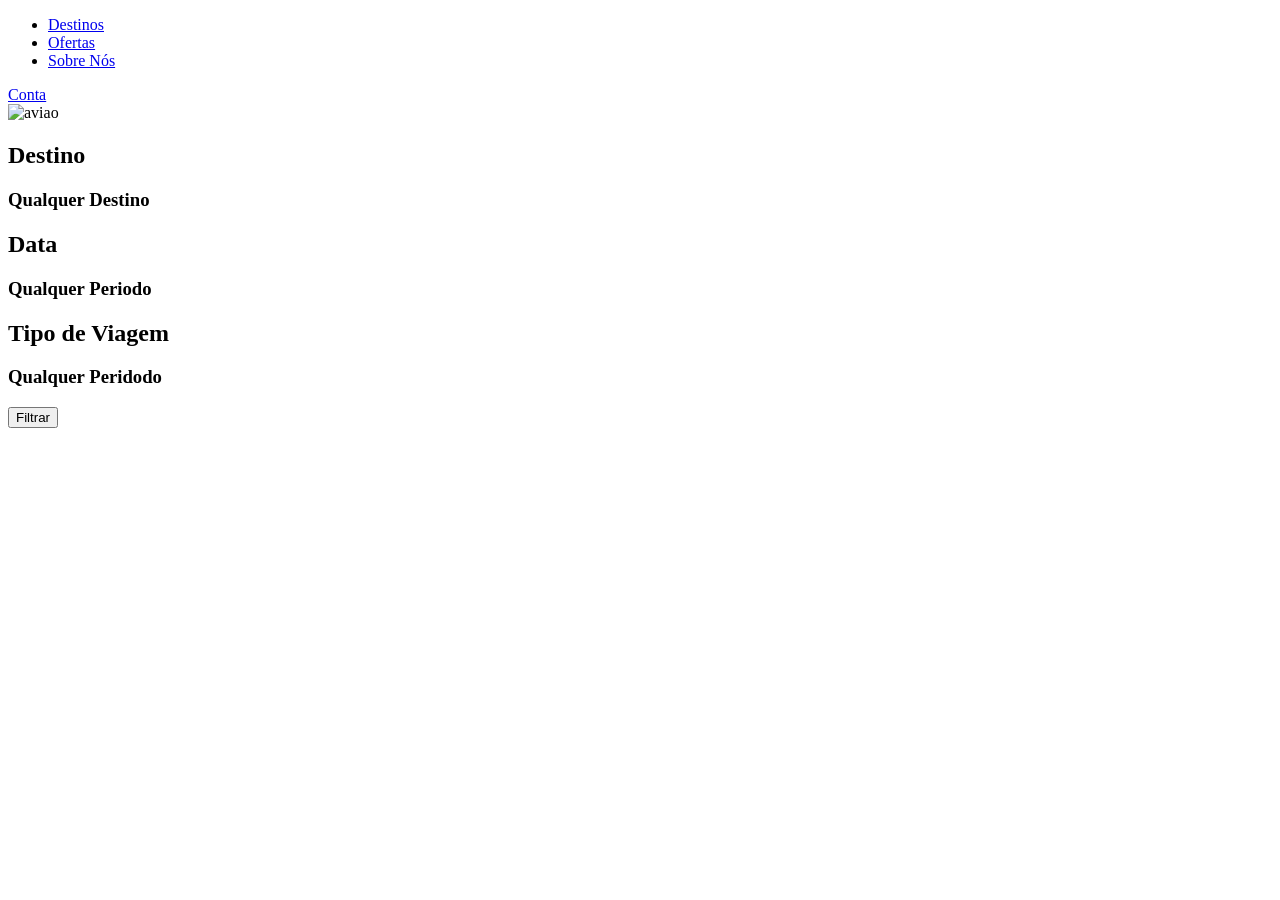
==== HTML/index.html @ 7143b371 "login e cadastro" ====
<!DOCTYPE html>
<html lang="en">
<head>
    <meta charset="UTF-8">
    <meta name="viewport" content="width=device-width, initial-scale=1.0">
    <title>Document</title>
</head>
<header class="navbar">

        
    <nav>
        <ul class="navlinks">
            <li><a href="Destinos">Destinos</a></li>
            <li><a href="Ofertas">Ofertas</a></li>
            <li><a href="Sobre nós">Sobre Nós</a></li>
        </ul>
    </nav>

    <div class="conta">
        <a href="Conta" class="conta-button">Conta</a>
    </div>
</header>
<body>

    <main class="container">
    <section class="content">
        <div class="banner">
            <img src="banner1" alt="aviao">
        </div>
    </section>

    <section class="card1">
        <div class="midcard">
            <div class="Destino">
            <h2>Destino</h2>
            <h3>Qualquer Destino</h3>
        </div>

        <div class="Data">
            <h2>Data</h2>
            <h3>Qualquer Periodo</h3>
        </div>

        <div class="tipodeviagem">
            <h2>Tipo de Viagem</h2>
            <h3>Qualquer Peridodo</h3>
        </div>

        <button class="filtrar">Filtrar</button>
        </div>

        <di
    </section>
    </main>

</body>
</html>
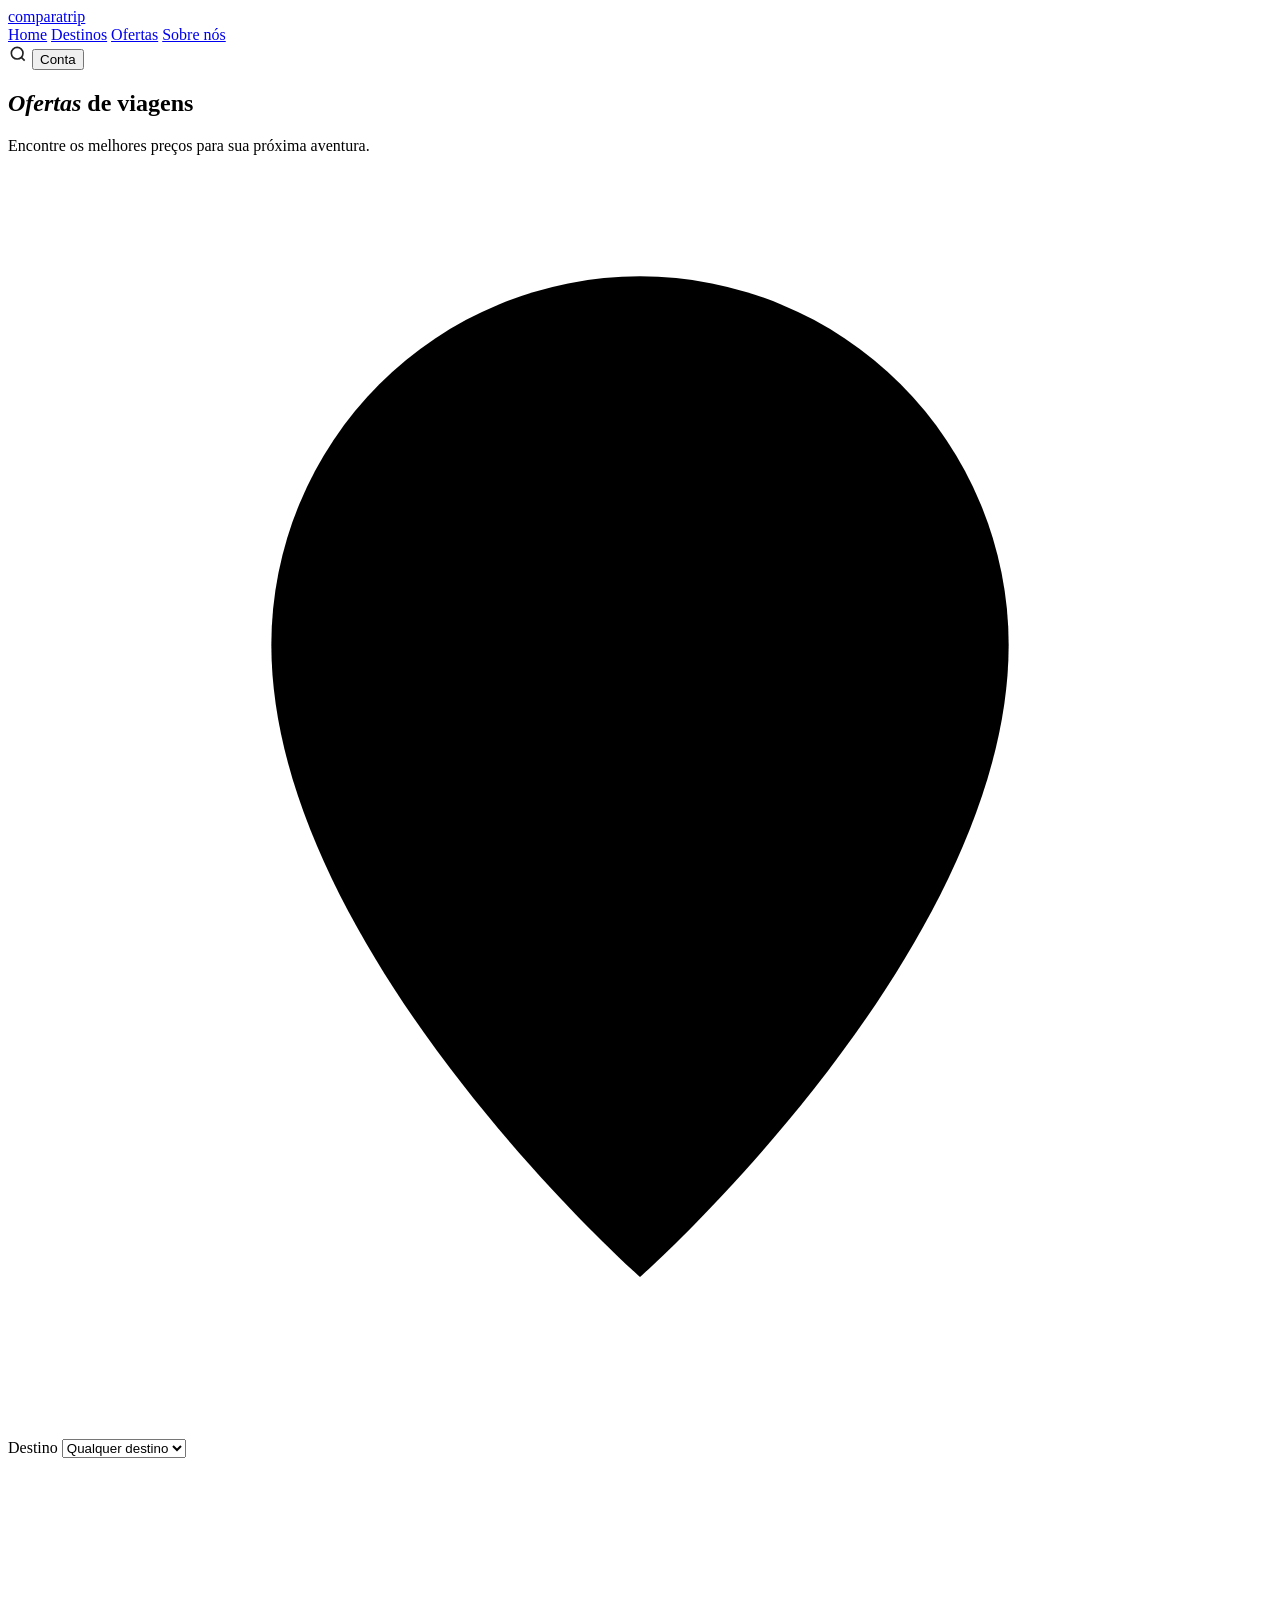
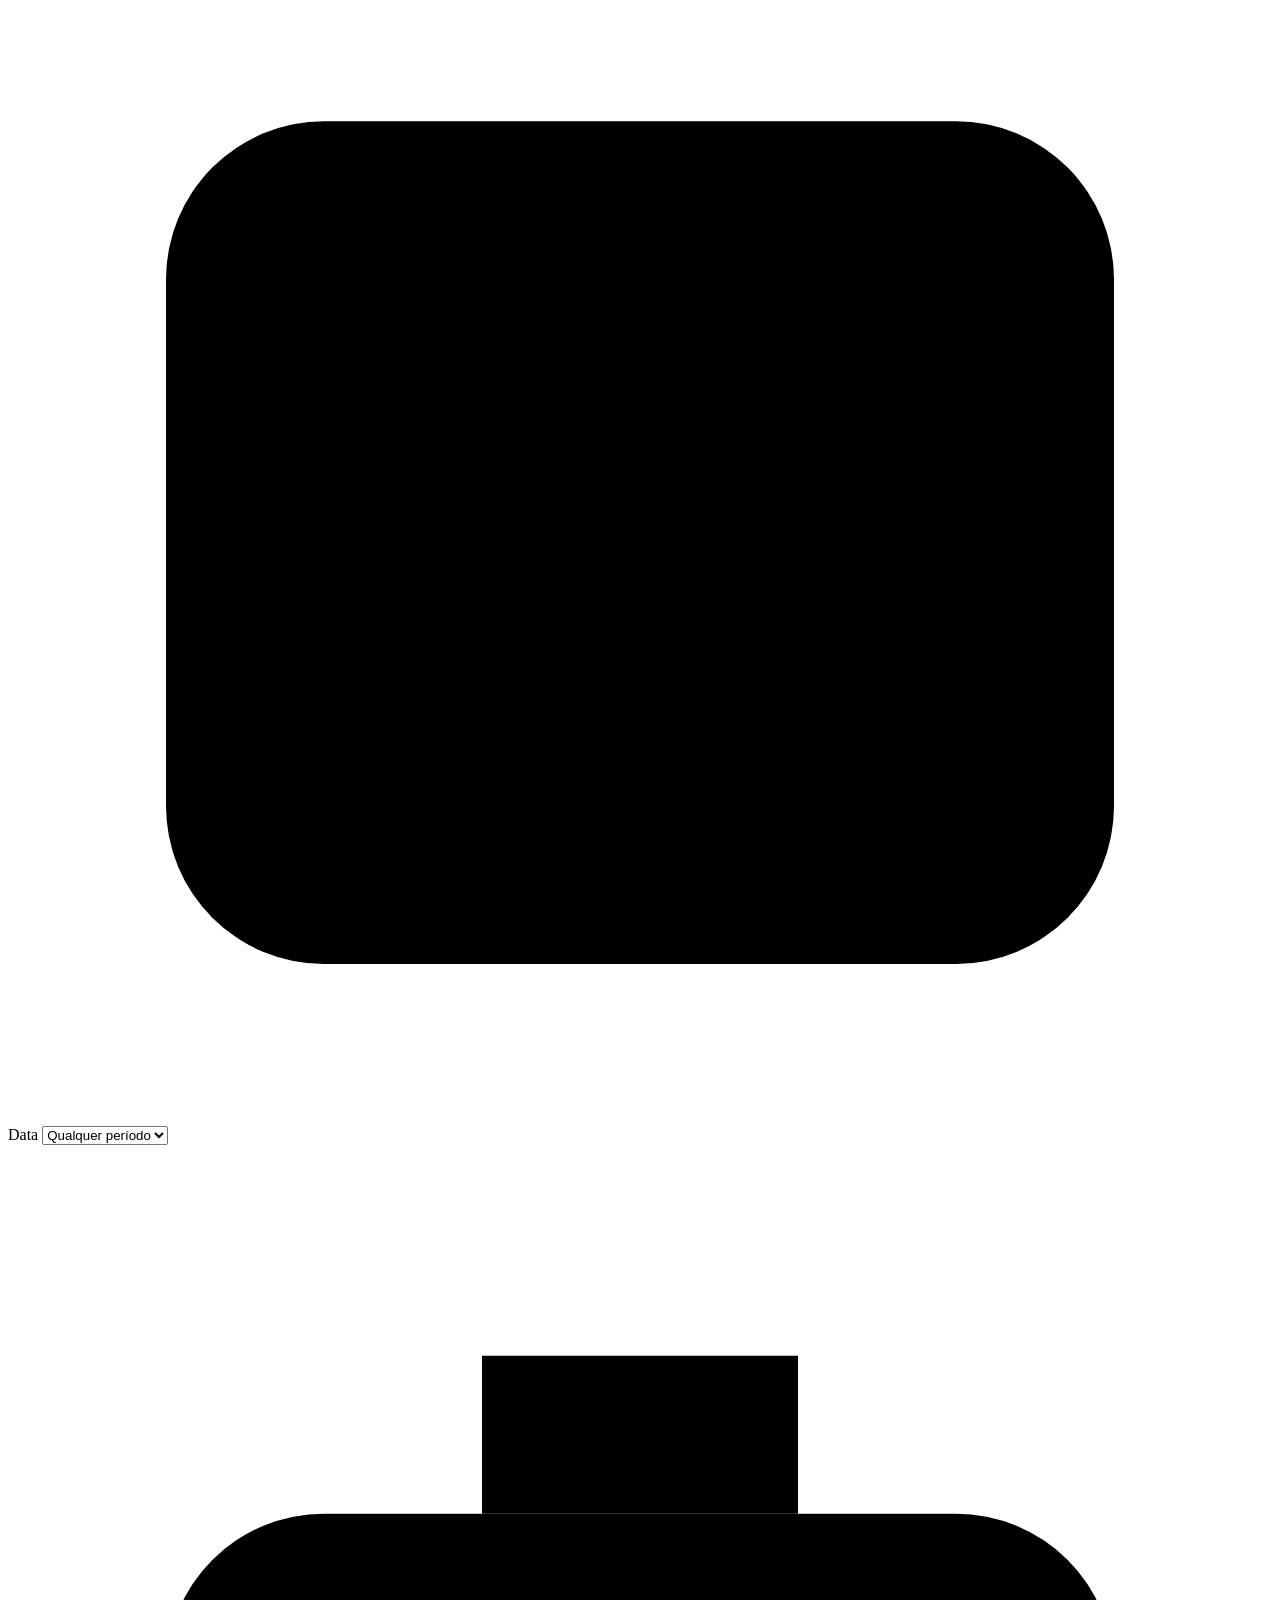
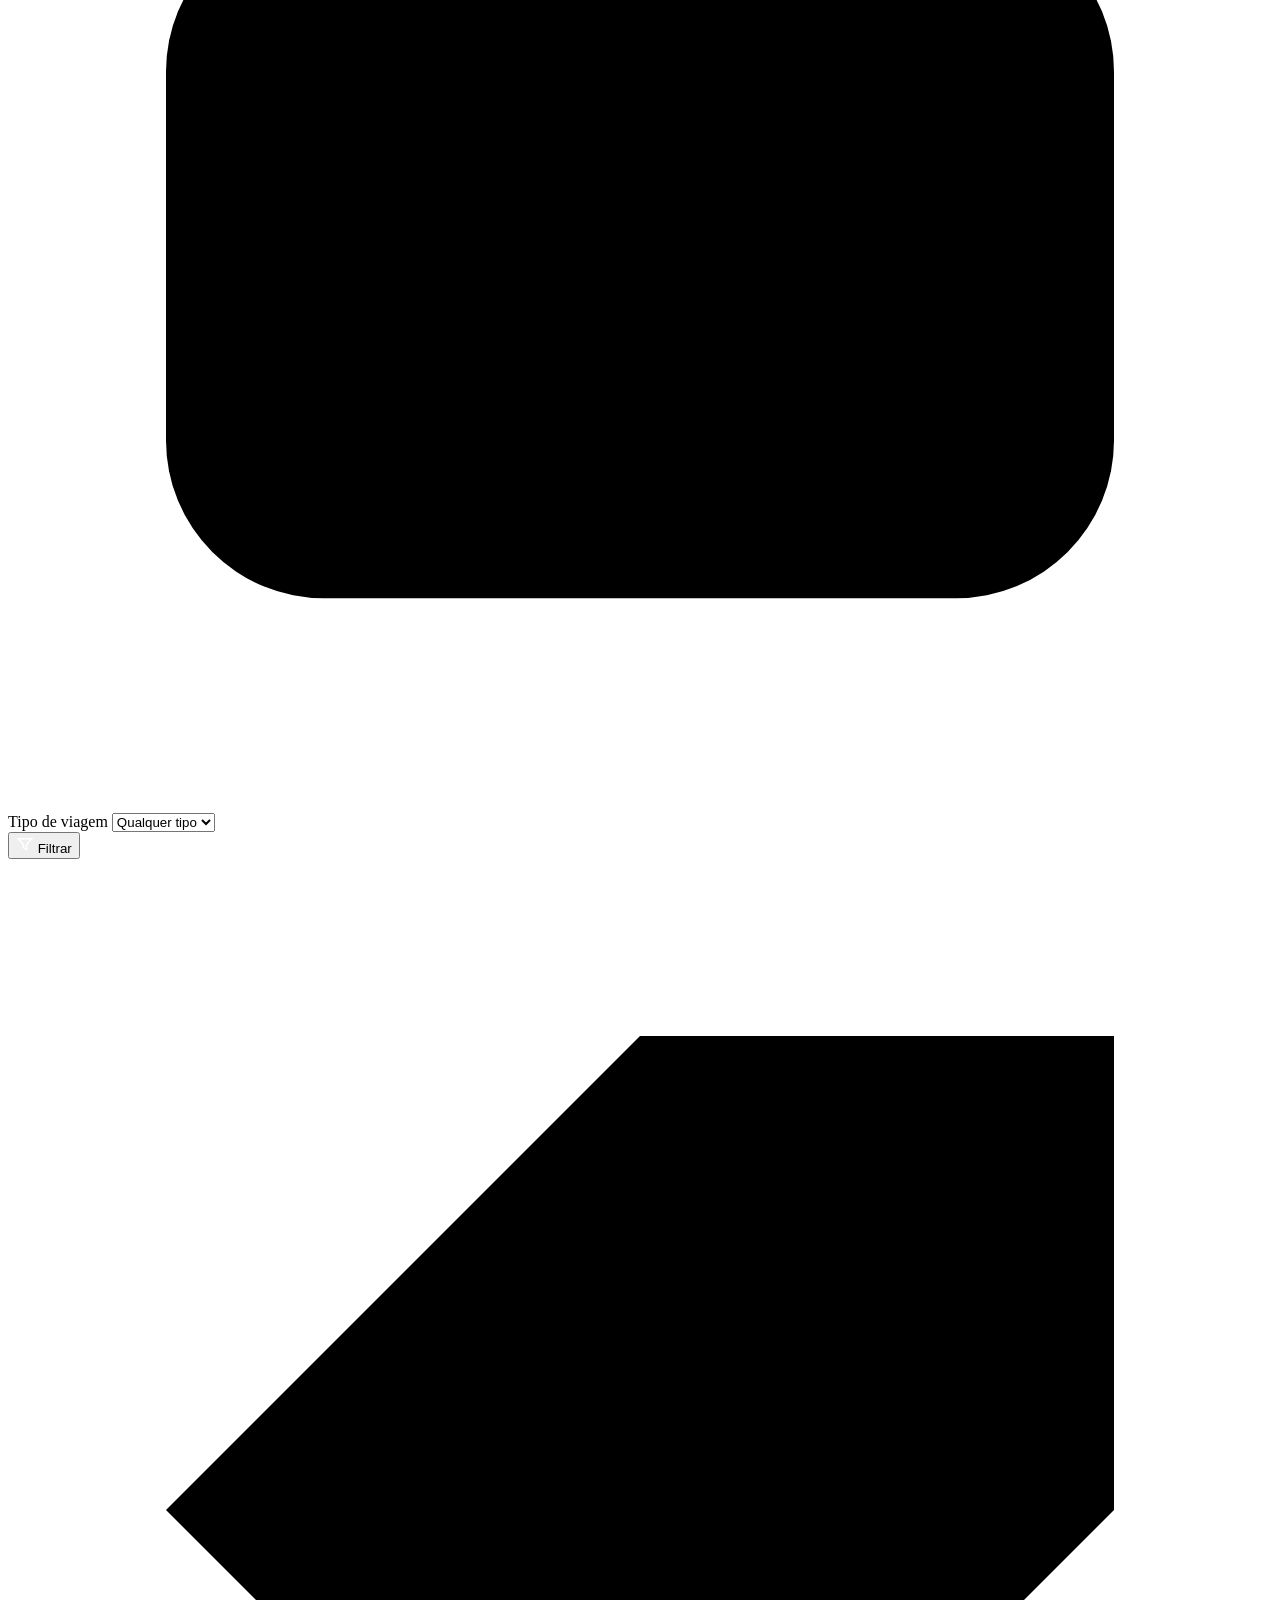
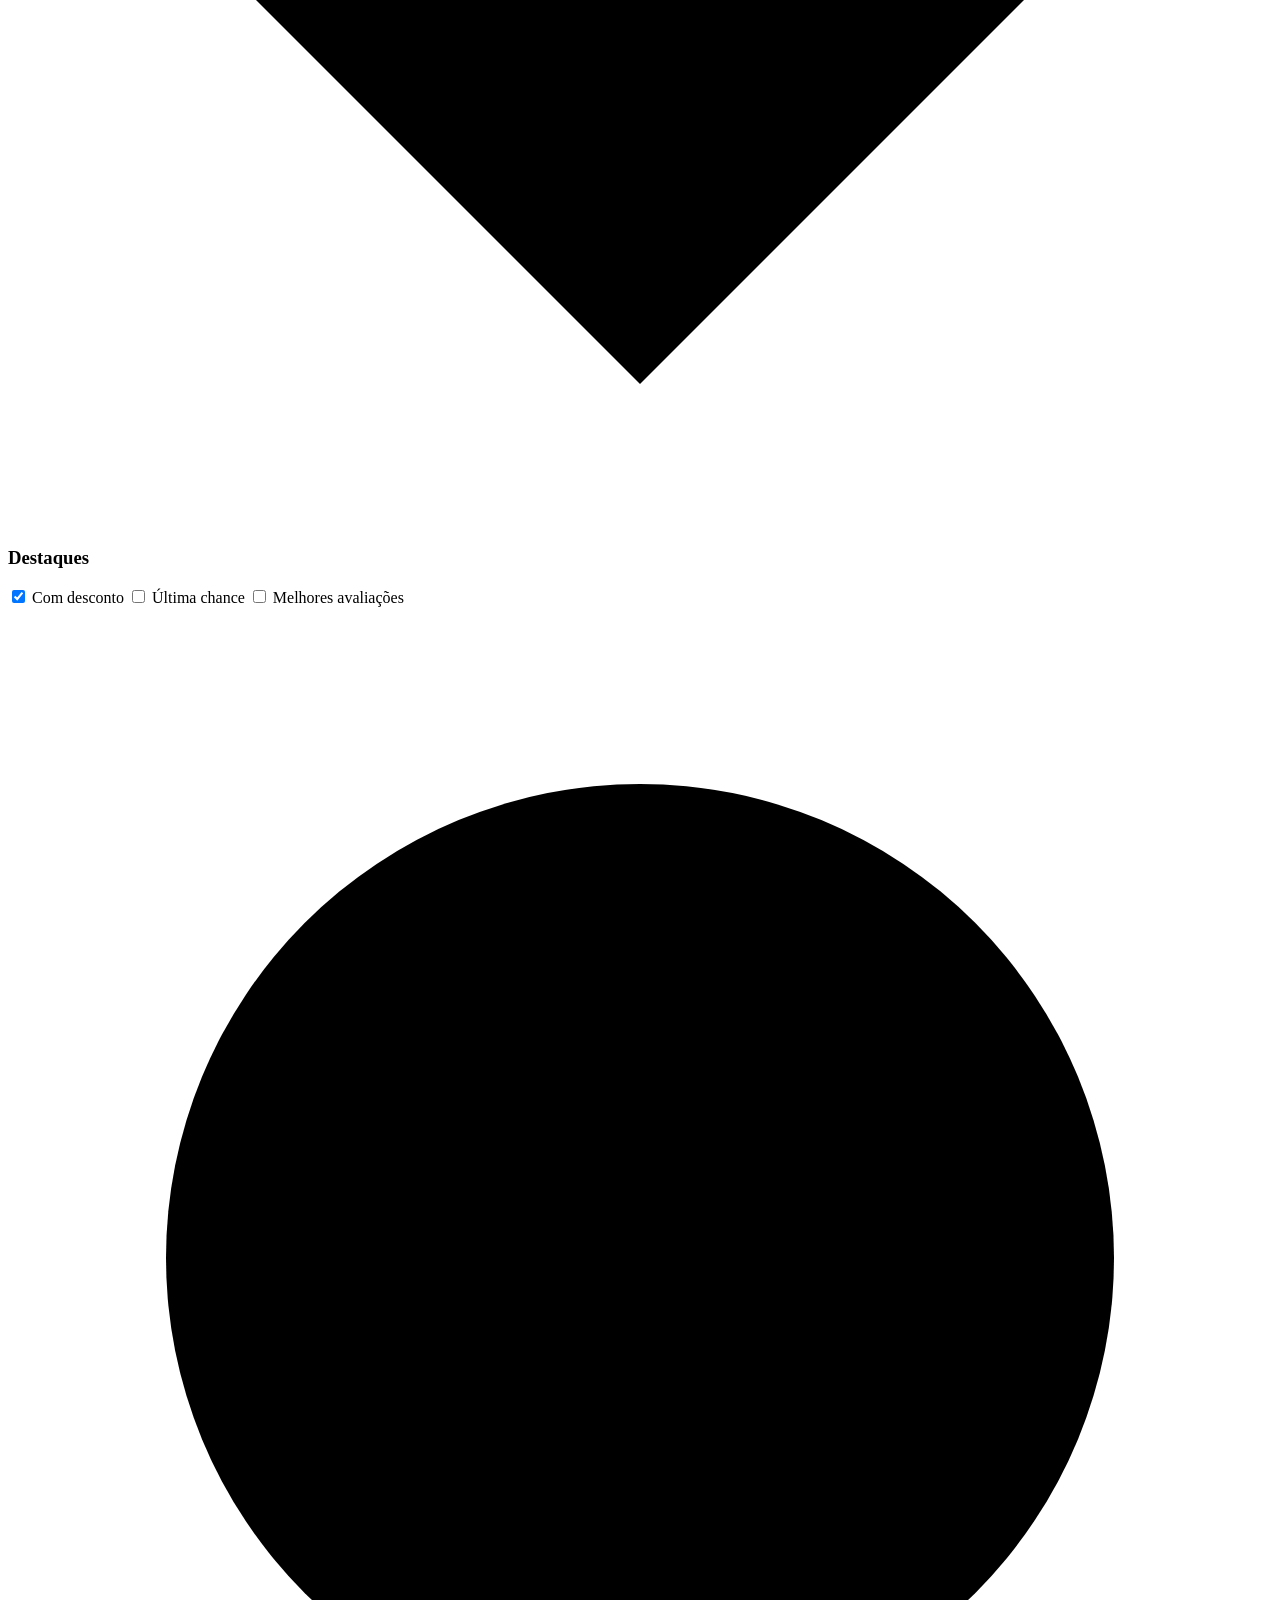
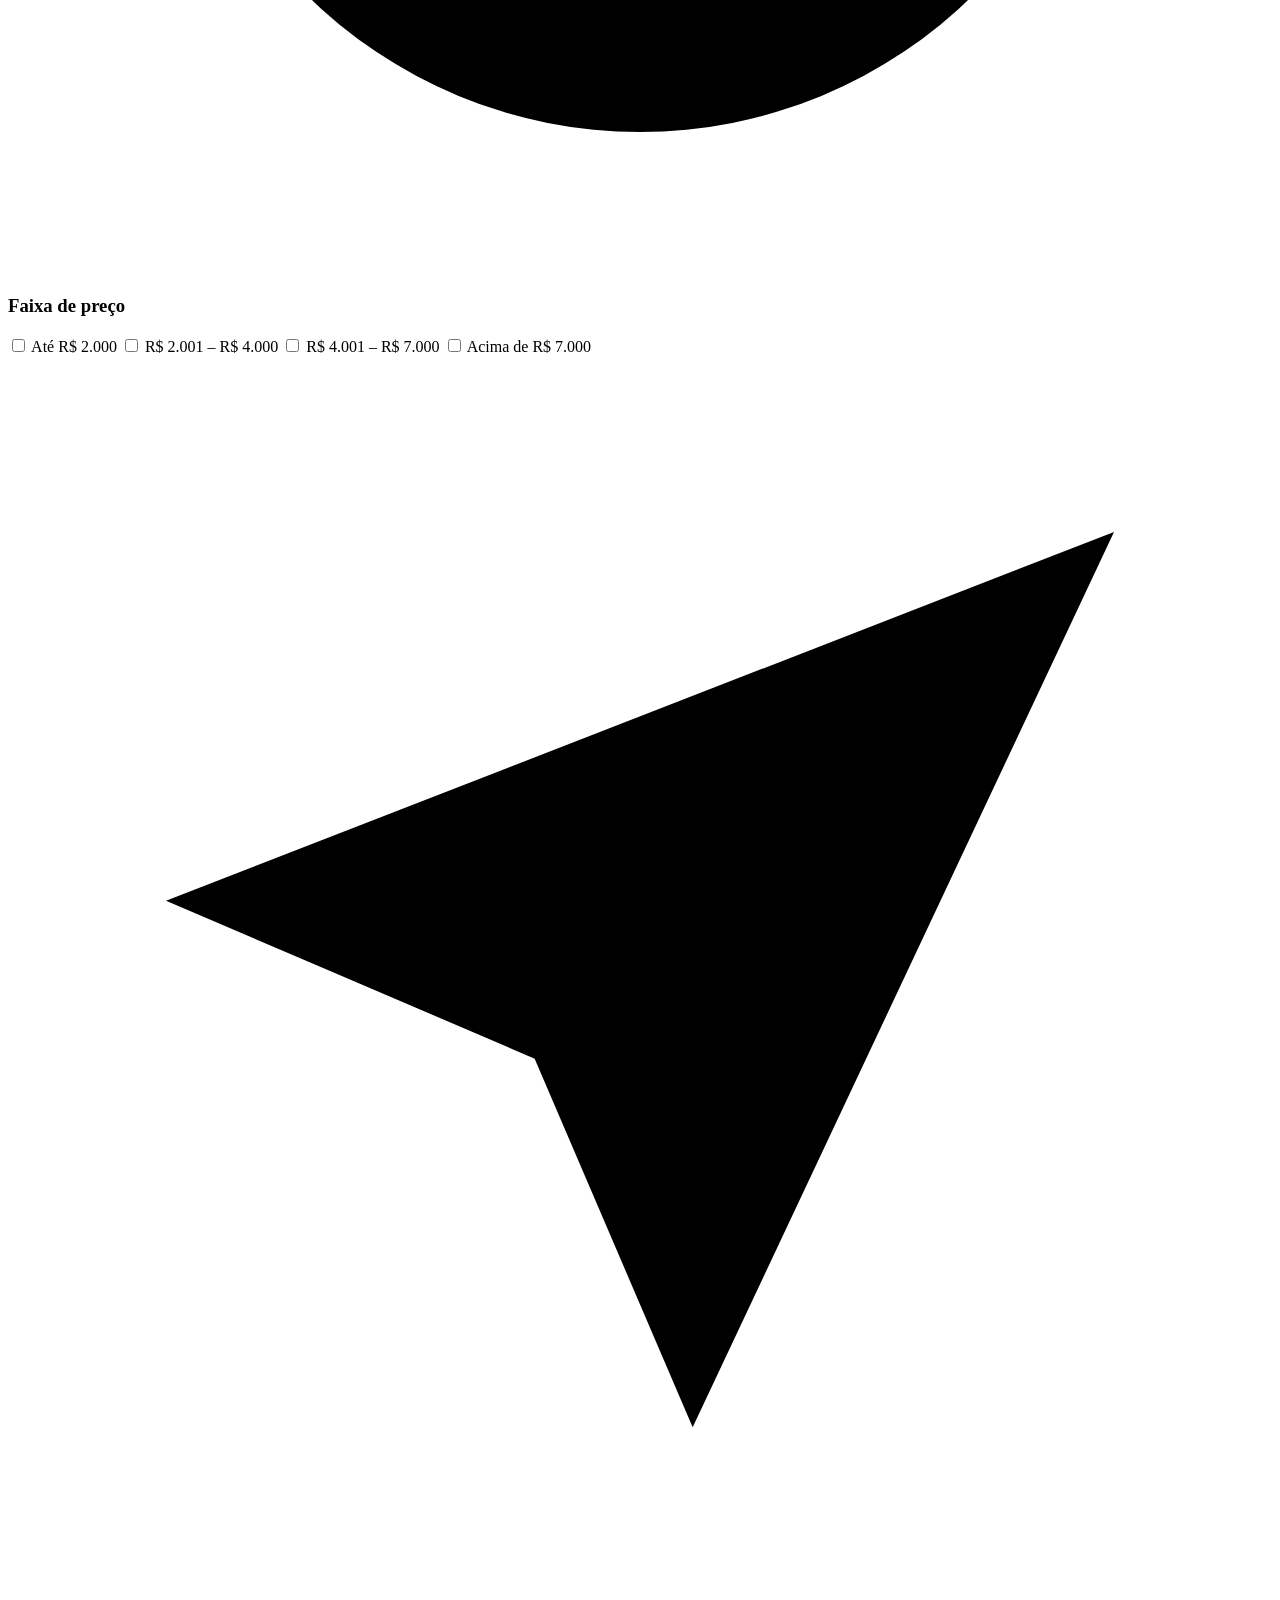
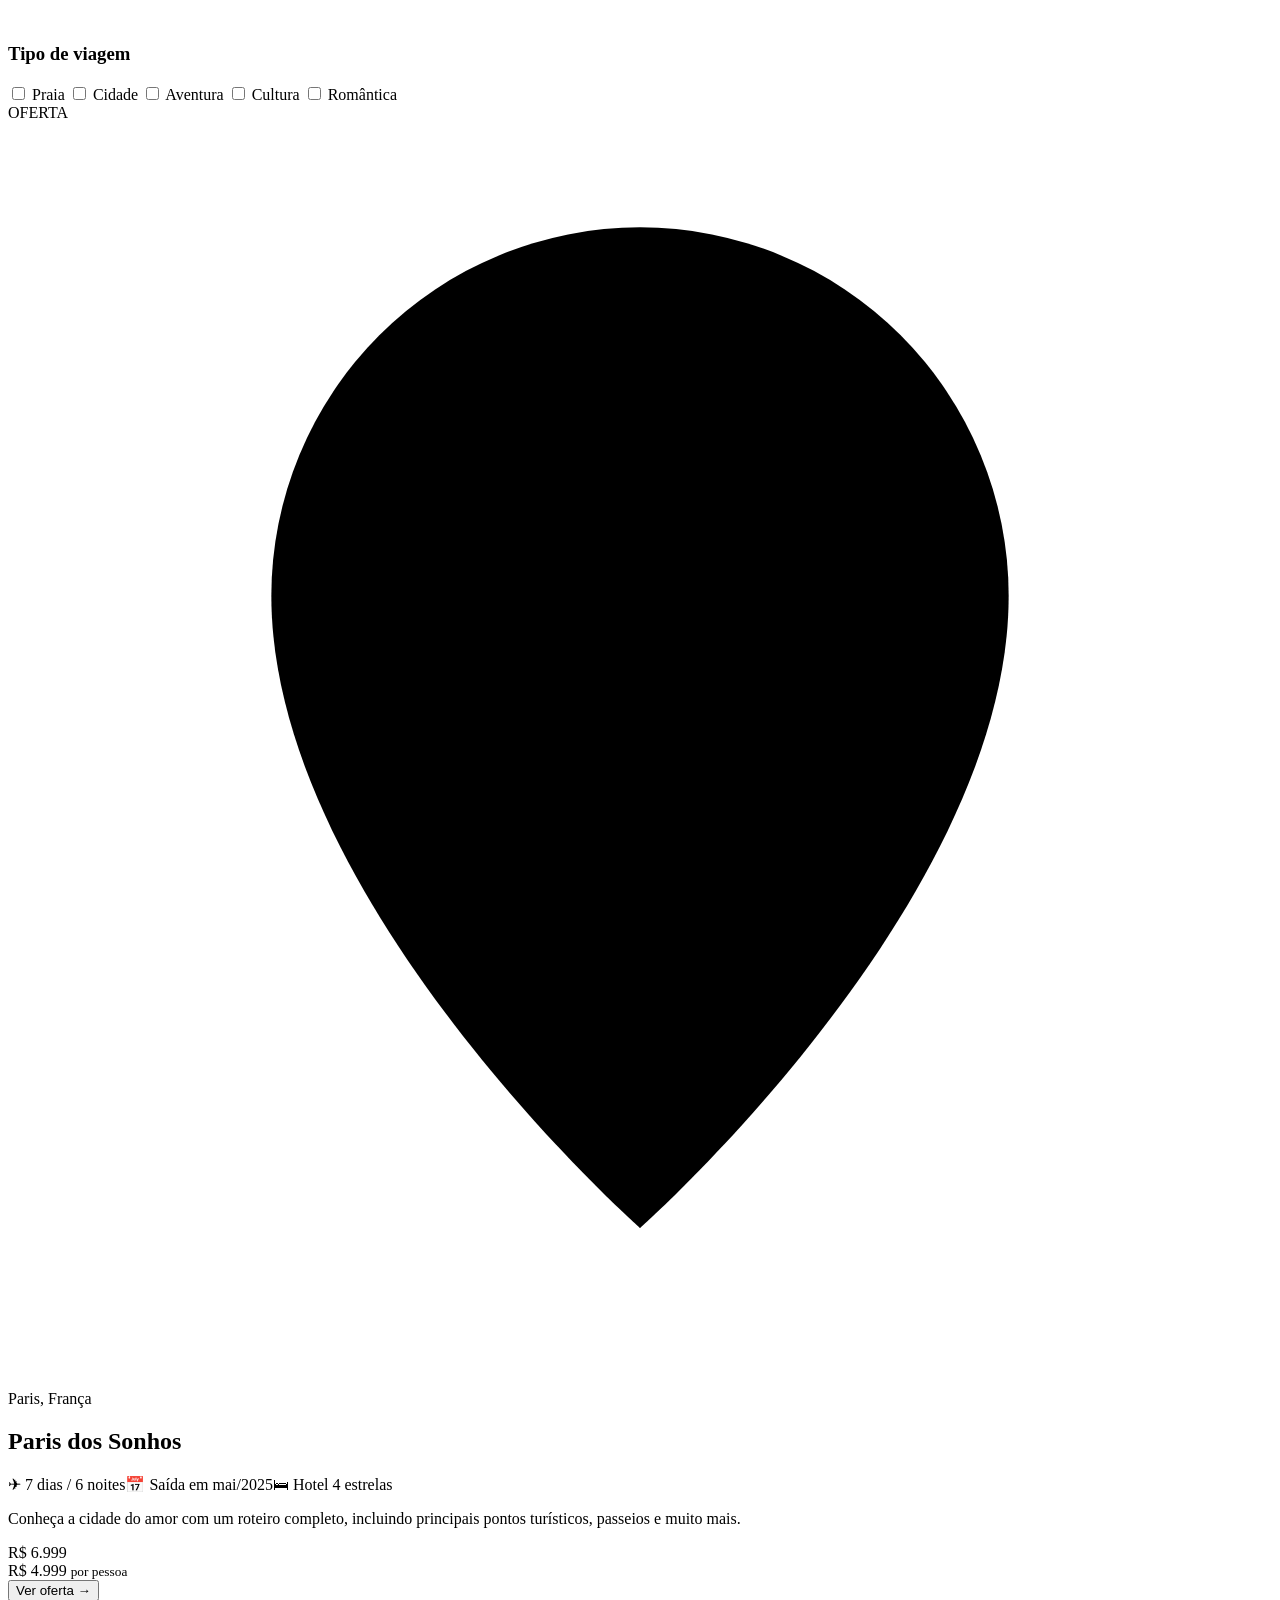
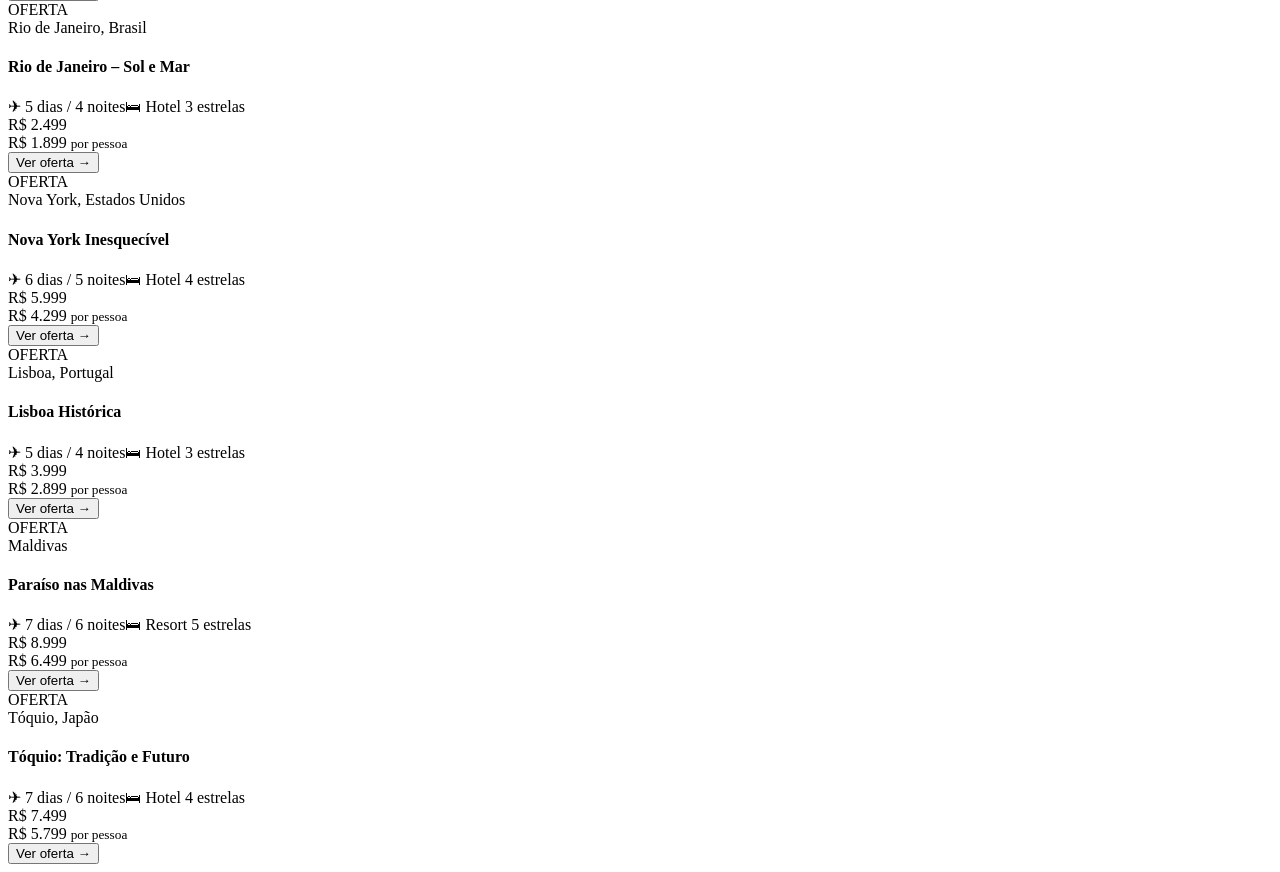
==== commit c938f9f0: "Merge branch 'main' of https://github.com/kauapcota-sketch/COMPARATRIP" ====
--- a/HTML/index.html
+++ b/HTML/index.html
@@ -1,57 +1,173 @@
 <!DOCTYPE html>
-<html lang="en">
+<html lang="pt-BR">
 <head>
-    <meta charset="UTF-8">
-    <meta name="viewport" content="width=device-width, initial-scale=1.0">
-    <title>Document</title>
+<meta charset="UTF-8">
+<meta name="viewport" content="width=device-width, initial-scale=1">
+<title>Comparatrip – Ofertas de viagens</title>
+<link href="https://fonts.googleapis.com/css2?family=Poppins:wght@400;500;600;700&display=swap" rel="stylesheet">
+<link rel="stylesheet" href="style.css">
 </head>
-<header class="navbar">
-
-        
-    <nav>
-        <ul class="navlinks">
-            <li><a href="Destinos">Destinos</a></li>
-            <li><a href="Ofertas">Ofertas</a></li>
-            <li><a href="Sobre nós">Sobre Nós</a></li>
-        </ul>
-    </nav>
-
-    <div class="conta">
-        <a href="Conta" class="conta-button">Conta</a>
-    </div>
-</header>
 <body>
 
-    <main class="container">
-    <section class="content">
-        <div class="banner">
-            <img src="banner1" alt="aviao">
+<header>
+  <a class="logo" href="#">compara<span>trip</span></a>
+  <nav>
+    <a href="#">Home</a>
+    <a href="#">Destinos</a>
+    <a href="#" class="active">Ofertas</a>
+    <a href="#">Sobre nós</a>
+  </nav>
+  <div class="header-right">
+    <svg width="20" height="20" viewBox="0 0 24 24" fill="none" stroke="#222" stroke-width="2"><circle cx="11" cy="11" r="7"/><path d="M20 20l-4-4"/></svg>
+    <button class="btn-conta">Conta</button>
+  </div>
+</header>
+
+<section class="hero">
+  <h1><em>Ofertas</em> de viagens</h1>
+  <p>Encontre os melhores preços para sua próxima aventura.</p>
+</section>
+
+<form class="search" onsubmit="return false">
+  <div class="field">
+    <svg viewBox="0 0 24 24"><path d="M12 21s7-6.2 7-12a7 7 0 10-14 0c0 5.800 7 12 7 12z"/><circle cx="12" cy="9" r="2.500"/></svg>
+    <div style="flex:1"><label>Destino</label>
+      <select><option>Qualquer destino</option><option>Paris</option><option>Lisboa</option></select></div>
+  </div>
+  <div class="field">
+    <svg viewBox="0 0 24 24"><rect x="3" y="5" width="18" height="16" rx="3"/><path d="M3 10h18M8 3v4M16 3v4"/></svg>
+    <div style="flex:1"><label>Data</label>
+      <select><option>Qualquer período</option><option>Maio/2025</option></select></div>
+  </div>
+  <div class="field">
+    <svg viewBox="0 0 24 24"><rect x="3" y="7" width="18" height="13" rx="3"/><path d="M9 7V4h6v3"/></svg>
+    <div style="flex:1"><label>Tipo de viagem</label>
+      <select><option>Qualquer tipo</option><option>Praia</option><option>Cidade</option></select></div>
+  </div>
+  <button class="btn-filtrar" type="submit">
+    <svg width="18" height="18" viewBox="0 0 24 24" fill="none" stroke="#fff" stroke-width="2"><path d="M3 5h18l-7 8v6l-4-2v-4z"/></svg>
+    Filtrar
+  </button>
+</form>
+
+<main>
+  <!-- Filtros -->
+  <aside>
+    <div class="group">
+      <h3><svg viewBox="0 0 24 24"><path d="M3 12l9-9h9v9l-9 9z"/><circle cx="16" cy="8" r="1.500"/></svg>Destaques</h3>
+      <label class="check"><input type="checkbox" checked> Com desconto</label>
+      <label class="check"><input type="checkbox"> Última chance</label>
+      <label class="check"><input type="checkbox"> Melhores avaliações</label>
+    </div>
+    <div class="group">
+      <h3><svg viewBox="0 0 24 24"><circle cx="12" cy="12" r="9"/><path d="M12 7v10M9.500 9.500c0-1 1-1.500 2.500-1.500s2.500.7 2.500 1.700-1 1.500-2.500 1.800-2.500.8-2.500 1.800 1 1.700 2.500 1.700 2.500-.5 2.500-1.500"/></svg>Faixa de preço</h3>
+      <label class="check"><input type="checkbox"> Até R$ 2.000</label>
+      <label class="check"><input type="checkbox"> R$ 2.001 – R$ 4.000</label>
+      <label class="check"><input type="checkbox"> R$ 4.001 – R$ 7.000</label>
+      <label class="check"><input type="checkbox"> Acima de R$ 7.000</label>
+    </div>
+    <div class="group">
+      <h3><svg viewBox="0 0 24 24"><path d="M21 3L3 10l7 3 3 7z"/></svg>Tipo de viagem</h3>
+      <label class="check"><input type="checkbox"> Praia</label>
+      <label class="check"><input type="checkbox"> Cidade</label>
+      <label class="check"><input type="checkbox"> Aventura</label>
+      <label class="check"><input type="checkbox"> Cultura</label>
+      <label class="check"><input type="checkbox"> Romântica</label>
+    </div>
+  </aside>
+
+  <!-- Ofertas -->
+  <div class="content">
+    <article class="card featured">
+      <div class="thumb paris"><span class="badge">OFERTA</span></div>
+      <div class="info">
+        <div class="place">
+          <svg viewBox="0 0 24 24"><path d="M12 21s7-6.200 7-12a7 7 0 10-14 0c0 5.800 7 12 7 12z"/><circle cx="12" cy="9" r="2.500"/></svg>
+          Paris, França
         </div>
-    </section>
+        <h2>Paris dos Sonhos</h2>
+        <div class="meta">
+          <span>✈ 7 dias / 6 noites</span><span>📅 Saída em mai/2025</span><span>🛏 Hotel 4 estrelas</span>
+        </div>
+        <p class="desc">Conheça a cidade do amor com um roteiro completo, incluindo principais pontos turísticos, passeios e muito mais.</p>
+        <div class="bottom">
+          <div>
+            <div class="old">R$ 6.999</div>
+            <div class="price">R$ 4.999 <small>por pessoa</small></div>
+          </div>
+          <button class="btn-oferta">Ver oferta →</button>
+        </div>
+      </div>
+    </article>
 
-    <section class="card1">
-        <div class="midcard">
-            <div class="Destino">
-            <h2>Destino</h2>
-            <h3>Qualquer Destino</h3>
+    <div class="grid">
+      <article class="card mini">
+        <div class="thumb rio"><span class="badge">OFERTA</span></div>
+        <div class="body">
+          <div class="place">Rio de Janeiro, Brasil</div>
+          <h4>Rio de Janeiro – Sol e Mar</h4>
+          <div class="meta"><span>✈ 5 dias / 4 noites</span><span>🛏 Hotel 3 estrelas</span></div>
+          <div class="bottom">
+            <div><div class="old">R$ 2.499</div><div class="price">R$ 1.899 <small>por pessoa</small></div></div>
+            <button class="btn-oferta">Ver oferta →</button>
+          </div>
         </div>
+      </article>
 
-        <div class="Data">
-            <h2>Data</h2>
-            <h3>Qualquer Periodo</h3>
+      <article class="card mini">
+        <div class="thumb nova"><span class="badge">OFERTA</span></div>
+        <div class="body">
+          <div class="place">Nova York, Estados Unidos</div>
+          <h4>Nova York Inesquecível</h4>
+          <div class="meta"><span>✈ 6 dias / 5 noites</span><span>🛏 Hotel 4 estrelas</span></div>
+          <div class="bottom">
+            <div><div class="old">R$ 5.999</div><div class="price">R$ 4.299 <small>por pessoa</small></div></div>
+            <button class="btn-oferta">Ver oferta →</button>
+          </div>
         </div>
+      </article>
 
-        <div class="tipodeviagem">
-            <h2>Tipo de Viagem</h2>
-            <h3>Qualquer Peridodo</h3>
+      <article class="card mini">
+        <div class="thumb lisboa"><span class="badge">OFERTA</span></div>
+        <div class="body">
+          <div class="place">Lisboa, Portugal</div>
+          <h4>Lisboa Histórica</h4>
+          <div class="meta"><span>✈ 5 dias / 4 noites</span><span>🛏 Hotel 3 estrelas</span></div>
+          <div class="bottom">
+            <div><div class="old">R$ 3.999</div><div class="price">R$ 2.899 <small>por pessoa</small></div></div>
+            <button class="btn-oferta">Ver oferta →</button>
+          </div>
         </div>
+      </article>
 
-        <button class="filtrar">Filtrar</button>
+      <article class="card mini">
+        <div class="thumb maldivas"><span class="badge">OFERTA</span></div>
+        <div class="body">
+          <div class="place">Maldivas</div>
+          <h4>Paraíso nas Maldivas</h4>
+          <div class="meta"><span>✈ 7 dias / 6 noites</span><span>🛏 Resort 5 estrelas</span></div>
+          <div class="bottom">
+            <div><div class="old">R$ 8.999</div><div class="price">R$ 6.499 <small>por pessoa</small></div></div>
+            <button class="btn-oferta">Ver oferta →</button>
+          </div>
         </div>
+      </article>
 
-        <di
-    </section>
-    </main>
+      <article class="card mini">
+        <div class="thumb toquio"><span class="badge">OFERTA</span></div>
+        <div class="body">
+          <div class="place">Tóquio, Japão</div>
+          <h4>Tóquio: Tradição e Futuro</h4>
+          <div class="meta"><span>✈ 7 dias / 6 noites</span><span>🛏 Hotel 4 estrelas</span></div>
+          <div class="bottom">
+            <div><div class="old">R$ 7.499</div><div class="price">R$ 5.799 <small>por pessoa</small></div></div>
+            <button class="btn-oferta">Ver oferta →</button>
+          </div>
+        </div>
+      </article>
+    </div>
+  </div>
+</main>
 
 </body>
-</html>+</html>
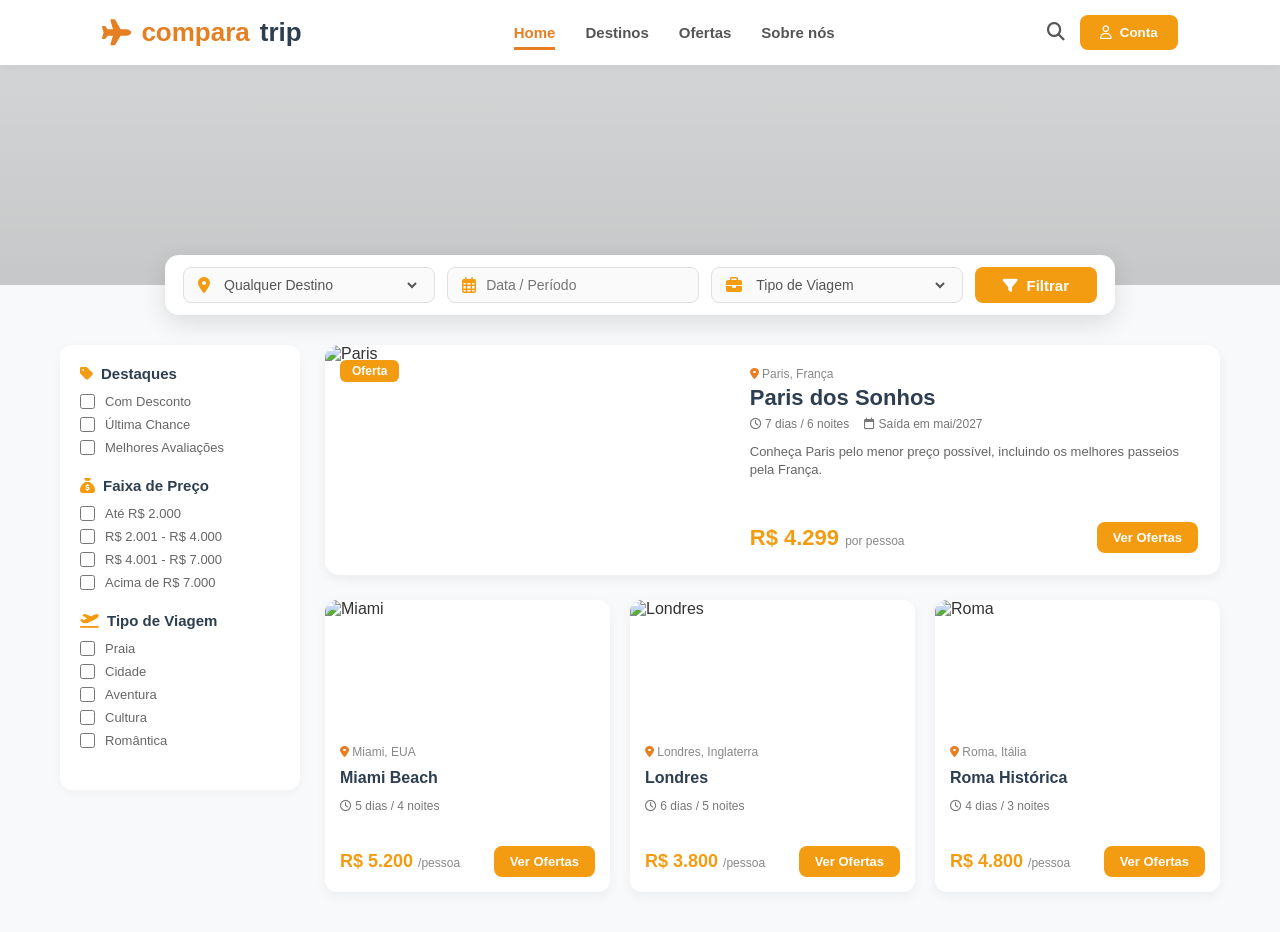
==== commit 22de997d: "adadadadadadadadadadadadadad" ====
--- a/HTML/index.html
+++ b/HTML/index.html
@@ -1,173 +1,179 @@
 <!DOCTYPE html>
 <html lang="pt-BR">
 <head>
-<meta charset="UTF-8">
-<meta name="viewport" content="width=device-width, initial-scale=1">
-<title>Comparatrip – Ofertas de viagens</title>
-<link href="https://fonts.googleapis.com/css2?family=Poppins:wght@400;500;600;700&display=swap" rel="stylesheet">
-<link rel="stylesheet" href="style.css">
+  <meta charset="UTF-8">
+  <meta name="viewport" content="width=device-width, initial-scale=1.0">
+  <title>comparatrip - Encontre sua viagem</title>
+  
+
+  <link rel="stylesheet" href="https://cdnjs.cloudflare.com/ajax/libs/font-awesome/6.4.0/css/all.min.css">
+  
+
+  <link rel="stylesheet" href="../style.css">
 </head>
 <body>
 
-<header>
-  <a class="logo" href="#">compara<span>trip</span></a>
-  <nav>
-    <a href="#">Home</a>
-    <a href="#">Destinos</a>
-    <a href="#" class="active">Ofertas</a>
-    <a href="#">Sobre nós</a>
-  </nav>
-  <div class="header-right">
-    <svg width="20" height="20" viewBox="0 0 24 24" fill="none" stroke="#222" stroke-width="2"><circle cx="11" cy="11" r="7"/><path d="M20 20l-4-4"/></svg>
-    <button class="btn-conta">Conta</button>
-  </div>
-</header>
+  
+  <header>
+    <div class="logo">
+      <i class="fa-solid fa-plane"></i> compara<span>trip</span>
+    </div>
+    <nav>
+      <ul>
+        <li><a href="#" class="active">Home</a></li>
+        <li><a href="#">Destinos</a></li>
+        <li><a href="#">Ofertas</a></li>
+        <li><a href="#">Sobre nós</a></li>
+      </ul>
+    </nav>
+    <div class="header-actions">
+      <button class="btn-icon"><i class="fa-solid fa-magnifying-glass"></i></button>
+      <button class="btn-account"><i class="fa-regular fa-user"></i> Conta</button>
+    </div>
+  </header>
 
-<section class="hero">
-  <h1><em>Ofertas</em> de viagens</h1>
-  <p>Encontre os melhores preços para sua próxima aventura.</p>
-</section>
+  <section class="hero">
+    <div class="search-bar">
+      <div class="search-item">
+        <i class="fa-solid fa-location-dot"></i>
+        <select>
+          <option>Qualquer Destino</option>
+          <option>Paris, França</option>
+          <option>Miami, EUA</option>
+          <option>Londres, Inglaterra</option>
+          <option>Roma, Itália</option>
+        </select>
+      </div>
 
-<form class="search" onsubmit="return false">
-  <div class="field">
-    <svg viewBox="0 0 24 24"><path d="M12 21s7-6.2 7-12a7 7 0 10-14 0c0 5.800 7 12 7 12z"/><circle cx="12" cy="9" r="2.500"/></svg>
-    <div style="flex:1"><label>Destino</label>
-      <select><option>Qualquer destino</option><option>Paris</option><option>Lisboa</option></select></div>
-  </div>
-  <div class="field">
-    <svg viewBox="0 0 24 24"><rect x="3" y="5" width="18" height="16" rx="3"/><path d="M3 10h18M8 3v4M16 3v4"/></svg>
-    <div style="flex:1"><label>Data</label>
-      <select><option>Qualquer período</option><option>Maio/2025</option></select></div>
-  </div>
-  <div class="field">
-    <svg viewBox="0 0 24 24"><rect x="3" y="7" width="18" height="13" rx="3"/><path d="M9 7V4h6v3"/></svg>
-    <div style="flex:1"><label>Tipo de viagem</label>
-      <select><option>Qualquer tipo</option><option>Praia</option><option>Cidade</option></select></div>
-  </div>
-  <button class="btn-filtrar" type="submit">
-    <svg width="18" height="18" viewBox="0 0 24 24" fill="none" stroke="#fff" stroke-width="2"><path d="M3 5h18l-7 8v6l-4-2v-4z"/></svg>
-    Filtrar
-  </button>
-</form>
+      <div class="search-item">
+        <i class="fa-regular fa-calendar-days"></i>
+        <input type="text" placeholder="Data / Período">
+      </div>
 
-<main>
-  <!-- Filtros -->
-  <aside>
-    <div class="group">
-      <h3><svg viewBox="0 0 24 24"><path d="M3 12l9-9h9v9l-9 9z"/><circle cx="16" cy="8" r="1.500"/></svg>Destaques</h3>
-      <label class="check"><input type="checkbox" checked> Com desconto</label>
-      <label class="check"><input type="checkbox"> Última chance</label>
-      <label class="check"><input type="checkbox"> Melhores avaliações</label>
+      <div class="search-item">
+        <i class="fa-solid fa-briefcase"></i>
+        <select>
+          <option>Tipo de Viagem</option>
+          <option>Praia</option>
+          <option>Cidade</option>
+          <option>Aventura</option>
+          <option>Cultura</option>
+          <option>Romântica</option>
+        </select>
+      </div>
+
+      <button class="btn-filter"><i class="fa-solid fa-filter"></i> Filtrar</button>
     </div>
-    <div class="group">
-      <h3><svg viewBox="0 0 24 24"><circle cx="12" cy="12" r="9"/><path d="M12 7v10M9.500 9.500c0-1 1-1.500 2.500-1.500s2.500.7 2.500 1.700-1 1.500-2.500 1.800-2.500.8-2.500 1.800 1 1.700 2.500 1.700 2.500-.5 2.500-1.500"/></svg>Faixa de preço</h3>
-      <label class="check"><input type="checkbox"> Até R$ 2.000</label>
-      <label class="check"><input type="checkbox"> R$ 2.001 – R$ 4.000</label>
-      <label class="check"><input type="checkbox"> R$ 4.001 – R$ 7.000</label>
-      <label class="check"><input type="checkbox"> Acima de R$ 7.000</label>
-    </div>
-    <div class="group">
-      <h3><svg viewBox="0 0 24 24"><path d="M21 3L3 10l7 3 3 7z"/></svg>Tipo de viagem</h3>
-      <label class="check"><input type="checkbox"> Praia</label>
-      <label class="check"><input type="checkbox"> Cidade</label>
-      <label class="check"><input type="checkbox"> Aventura</label>
-      <label class="check"><input type="checkbox"> Cultura</label>
-      <label class="check"><input type="checkbox"> Romântica</label>
-    </div>
-  </aside>
+  </section>
 
-  <!-- Ofertas -->
-  <div class="content">
-    <article class="card featured">
-      <div class="thumb paris"><span class="badge">OFERTA</span></div>
-      <div class="info">
-        <div class="place">
-          <svg viewBox="0 0 24 24"><path d="M12 21s7-6.200 7-12a7 7 0 10-14 0c0 5.800 7 12 7 12z"/><circle cx="12" cy="9" r="2.500"/></svg>
-          Paris, França
+  <div class="main-container">
+    
+
+    <aside class="sidebar">
+      <div class="filter-group">
+        <h4><i class="fa-solid fa-tag"></i> Destaques</h4>
+        <label><input type="checkbox"> Com Desconto</label>
+        <label><input type="checkbox"> Última Chance</label>
+        <label><input type="checkbox"> Melhores Avaliações</label>
+      </div>
+
+      <div class="filter-group">
+        <h4><i class="fa-solid fa-sack-dollar"></i> Faixa de Preço</h4>
+        <label><input type="checkbox"> Até R$ 2.000</label>
+        <label><input type="checkbox"> R$ 2.001 - R$ 4.000</label>
+        <label><input type="checkbox"> R$ 4.001 - R$ 7.000</label>
+        <label><input type="checkbox"> Acima de R$ 7.000</label>
+      </div>
+
+      <div class="filter-group">
+        <h4><i class="fa-solid fa-plane-departure"></i> Tipo de Viagem</h4>
+        <label><input type="checkbox"> Praia</label>
+        <label><input type="checkbox"> Cidade</label>
+        <label><input type="checkbox"> Aventura</label>
+        <label><input type="checkbox"> Cultura</label>
+        <label><input type="checkbox"> Romântica</label>
+      </div>
+    </aside>
+
+
+    <main class="content">
+
+
+      <div class="card-featured">
+        <span class="badge-offer">Oferta</span>
+        <div class="card-featured-img">
+          <img src="https://images.unsplash.com/photo-1502602898657-3e91760cbb34?q=80&w=600" alt="Paris">
         </div>
-        <h2>Paris dos Sonhos</h2>
-        <div class="meta">
-          <span>✈ 7 dias / 6 noites</span><span>📅 Saída em mai/2025</span><span>🛏 Hotel 4 estrelas</span>
-        </div>
-        <p class="desc">Conheça a cidade do amor com um roteiro completo, incluindo principais pontos turísticos, passeios e muito mais.</p>
-        <div class="bottom">
+        <div class="featured-info">
           <div>
-            <div class="old">R$ 6.999</div>
-            <div class="price">R$ 4.999 <small>por pessoa</small></div>
+            <span class="location"><i class="fa-solid fa-location-dot"></i> Paris, França</span>
+            <h2>Paris dos Sonhos</h2>
+            <div class="details-row">
+              <span><i class="fa-regular fa-clock"></i> 7 dias / 6 noites</span>
+              <span><i class="fa-regular fa-calendar"></i> Saída em mai/2027</span>
+            </div>
+            <p class="description">Conheça Paris pelo menor preço possível, incluindo os melhores passeios pela França.</p>
           </div>
-          <button class="btn-oferta">Ver oferta →</button>
+          <div class="price-row">
+            <div class="price">R$ 4.299 <span>por pessoa</span></div>
+            <button class="btn-offer">Ver Ofertas</button>
+          </div>
         </div>
       </div>
-    </article>
 
-    <div class="grid">
-      <article class="card mini">
-        <div class="thumb rio"><span class="badge">OFERTA</span></div>
-        <div class="body">
-          <div class="place">Rio de Janeiro, Brasil</div>
-          <h4>Rio de Janeiro – Sol e Mar</h4>
-          <div class="meta"><span>✈ 5 dias / 4 noites</span><span>🛏 Hotel 3 estrelas</span></div>
-          <div class="bottom">
-            <div><div class="old">R$ 2.499</div><div class="price">R$ 1.899 <small>por pessoa</small></div></div>
-            <button class="btn-oferta">Ver oferta →</button>
+
+      <div class="cards-grid">
+        
+
+        <div class="card">
+          <img src="https://images.unsplash.com/photo-1506929562872-bb421503ef21?q=80&w=400" alt="Miami">
+          <div class="card-body">
+            <span class="location"><i class="fa-solid fa-location-dot"></i> Miami, EUA</span>
+            <h3>Miami Beach</h3>
+            <div class="details-row">
+              <span><i class="fa-regular fa-clock"></i> 5 dias / 4 noites</span>
+            </div>
+            <div class="price-row">
+              <div class="price">R$ 5.200 <span>/pessoa</span></div>
+              <button class="btn-offer-sm">Ver Ofertas</button>
+            </div>
           </div>
         </div>
-      </article>
 
-      <article class="card mini">
-        <div class="thumb nova"><span class="badge">OFERTA</span></div>
-        <div class="body">
-          <div class="place">Nova York, Estados Unidos</div>
-          <h4>Nova York Inesquecível</h4>
-          <div class="meta"><span>✈ 6 dias / 5 noites</span><span>🛏 Hotel 4 estrelas</span></div>
-          <div class="bottom">
-            <div><div class="old">R$ 5.999</div><div class="price">R$ 4.299 <small>por pessoa</small></div></div>
-            <button class="btn-oferta">Ver oferta →</button>
+        <div class="card">
+          <img src="https://images.unsplash.com/photo-1513635269975-59663e0ac1ad?q=80&w=400" alt="Londres">
+          <div class="card-body">
+            <span class="location"><i class="fa-solid fa-location-dot"></i> Londres, Inglaterra</span>
+            <h3>Londres</h3>
+            <div class="details-row">
+              <span><i class="fa-regular fa-clock"></i> 6 dias / 5 noites</span>
+            </div>
+            <div class="price-row">
+              <div class="price">R$ 3.800 <span>/pessoa</span></div>
+              <button class="btn-offer-sm">Ver Ofertas</button>
+            </div>
           </div>
         </div>
-      </article>
-
-      <article class="card mini">
-        <div class="thumb lisboa"><span class="badge">OFERTA</span></div>
-        <div class="body">
-          <div class="place">Lisboa, Portugal</div>
-          <h4>Lisboa Histórica</h4>
-          <div class="meta"><span>✈ 5 dias / 4 noites</span><span>🛏 Hotel 3 estrelas</span></div>
-          <div class="bottom">
-            <div><div class="old">R$ 3.999</div><div class="price">R$ 2.899 <small>por pessoa</small></div></div>
-            <button class="btn-oferta">Ver oferta →</button>
+        
+        <div class="card">
+          <img src="https://images.unsplash.com/photo-1552832230-c0197dd311b5?q=80&w=400" alt="Roma">
+          <div class="card-body">
+            <span class="location"><i class="fa-solid fa-location-dot"></i> Roma, Itália</span>
+            <h3>Roma Histórica</h3>
+            <div class="details-row">
+              <span><i class="fa-regular fa-clock"></i> 4 dias / 3 noites</span>
+            </div>
+            <div class="price-row">
+              <div class="price">R$ 4.800 <span>/pessoa</span></div>
+              <button class="btn-offer-sm">Ver Ofertas</button>
+            </div>
           </div>
         </div>
-      </article>
 
-      <article class="card mini">
-        <div class="thumb maldivas"><span class="badge">OFERTA</span></div>
-        <div class="body">
-          <div class="place">Maldivas</div>
-          <h4>Paraíso nas Maldivas</h4>
-          <div class="meta"><span>✈ 7 dias / 6 noites</span><span>🛏 Resort 5 estrelas</span></div>
-          <div class="bottom">
-            <div><div class="old">R$ 8.999</div><div class="price">R$ 6.499 <small>por pessoa</small></div></div>
-            <button class="btn-oferta">Ver oferta →</button>
-          </div>
-        </div>
-      </article>
+      </div>
+    </main>
 
-      <article class="card mini">
-        <div class="thumb toquio"><span class="badge">OFERTA</span></div>
-        <div class="body">
-          <div class="place">Tóquio, Japão</div>
-          <h4>Tóquio: Tradição e Futuro</h4>
-          <div class="meta"><span>✈ 7 dias / 6 noites</span><span>🛏 Hotel 4 estrelas</span></div>
-          <div class="bottom">
-            <div><div class="old">R$ 7.499</div><div class="price">R$ 5.799 <small>por pessoa</small></div></div>
-            <button class="btn-oferta">Ver oferta →</button>
-          </div>
-        </div>
-      </article>
-    </div>
   </div>
-</main>
 
 </body>
-</html>
+</html>
--- a/style.css
+++ b/style.css
@@ -0,0 +1,361 @@
+
+* {
+  margin: 0;
+  padding: 0;
+  box-sizing: border-box;
+  font-family: 'Segoe UI', Roboto, Helvetica, Arial, sans-serif;
+}
+
+body {
+  background-color: #f8f9fa;
+  color: #333;
+}
+
+
+header {
+  background: #ffffff;
+  display: flex;
+  justify-content: space-between;
+  align-items: center;
+  padding: 15px 8%;
+  box-shadow: 0 2px 10px rgba(0, 0, 0, 0.05);
+}
+
+.logo {
+  font-size: 26px;
+  font-weight: 800;
+  color: #e67e22;
+  display: flex;
+  align-items: center;
+  gap: 10px;
+}
+
+.logo span {
+  color: #2c3e50;
+}
+
+nav ul {
+  display: flex;
+  list-style: none;
+  gap: 30px;
+}
+
+nav a {
+  text-decoration: none;
+  color: #555;
+  font-weight: 600;
+  font-size: 15px;
+  padding-bottom: 6px;
+  transition: all 0.3s ease;
+}
+
+nav a.active, 
+nav a:hover {
+  color: #e67e22;
+  border-bottom: 3px solid #e67e22;
+}
+
+.header-actions {
+  display: flex;
+  align-items: center;
+  gap: 15px;
+}
+
+.btn-icon {
+  background: none;
+  border: none;
+  font-size: 18px;
+  color: #555;
+  cursor: pointer;
+}
+
+.btn-account {
+  background-color: #f39c12;
+  color: white;
+  border: none;
+  padding: 10px 20px;
+  border-radius: 8px;
+  cursor: pointer;
+  font-weight: bold;
+  display: flex;
+  align-items: center;
+  gap: 8px;
+  transition: background 0.2s;
+}
+
+.btn-account:hover {
+  background-color: #d68910;
+}
+
+
+.hero {
+  position: relative;
+  height: 220px;
+  background: linear-gradient(rgba(0, 0, 0, 0.15), rgba(0, 0, 0, 0.2)), 
+              url('https://images.unsplash.com/photo-1436491865332-7a61a109cc05?q=80&w=1200') center/cover;
+}
+
+.search-bar {
+  position: absolute;
+  bottom: -30px;
+  left: 50%;
+  transform: translateX(-50%);
+  background: white;
+  padding: 12px 18px;
+  border-radius: 14px;
+  display: flex;
+  gap: 12px;
+  box-shadow: 0 8px 25px rgba(0, 0, 0, 0.12);
+  width: 90%;
+  max-width: 950px;
+}
+
+.search-item {
+  flex: 1;
+  display: flex;
+  align-items: center;
+  gap: 10px;
+  border: 1px solid #e0e0e0;
+  padding: 8px 14px;
+  border-radius: 8px;
+  background: #fafafa;
+}
+
+.search-item i {
+  color: #f39c12;
+  font-size: 16px;
+}
+
+.search-item select, 
+.search-item input {
+  border: none;
+  outline: none;
+  width: 100%;
+  background: transparent;
+  color: #555;
+  font-size: 14px;
+}
+
+.btn-filter {
+  background: #f39c12;
+  color: white;
+  border: none;
+  padding: 0 28px;
+  border-radius: 8px;
+  font-weight: bold;
+  font-size: 15px;
+  cursor: pointer;
+  display: flex;
+  align-items: center;
+  gap: 8px;
+  transition: background 0.2s;
+}
+
+.btn-filter:hover {
+  background: #d68910;
+}
+
+
+.main-container {
+  max-width: 1200px;
+  margin: 60px auto 40px;
+  display: flex;
+  gap: 25px;
+  padding: 0 20px;
+}
+
+
+.sidebar {
+  width: 240px;
+  background: white;
+  padding: 20px;
+  border-radius: 12px;
+  box-shadow: 0 2px 10px rgba(0, 0, 0, 0.04);
+  height: fit-content;
+}
+
+.filter-group {
+  margin-bottom: 22px;
+}
+
+.filter-group h4 {
+  font-size: 15px;
+  color: #2c3e50;
+  margin-bottom: 12px;
+  display: flex;
+  align-items: center;
+  gap: 8px;
+}
+
+.filter-group h4 i {
+  color: #f39c12;
+}
+
+.filter-group label {
+  display: flex;
+  align-items: center;
+  font-size: 13px;
+  color: #666;
+  margin-bottom: 8px;
+  cursor: pointer;
+}
+
+.filter-group input[type="checkbox"] {
+  margin-right: 10px;
+  accent-color: #f39c12;
+  width: 15px;
+  height: 15px;
+}
+
+
+.content {
+  flex: 1;
+}
+
+.btn-offer, .btn-offer-sm {
+  background: #f39c12;
+  color: white;
+  border: none;
+  padding: 8px 16px;
+  border-radius: 8px;
+  font-weight: bold;
+  cursor: pointer;
+  font-size: 13px;
+  transition: background 0.2s;
+}
+
+.btn-offer:hover, .btn-offer-sm:hover {
+  background: #d68910;
+}
+
+
+.card-featured {
+  background: white;
+  border-radius: 14px;
+  display: flex;
+  overflow: hidden;
+  box-shadow: 0 4px 12px rgba(0, 0, 0, 0.06);
+  margin-bottom: 25px;
+  position: relative;
+}
+
+.card-featured-img {
+  width: 45%;
+  min-height: 230px;
+}
+
+.card-featured-img img {
+  width: 100%;
+  height: 100%;
+  object-fit: cover;
+}
+
+.badge-offer {
+  position: absolute;
+  top: 15px;
+  left: 15px;
+  background: #f39c12;
+  color: white;
+  padding: 4px 12px;
+  font-size: 12px;
+  border-radius: 6px;
+  font-weight: bold;
+  z-index: 2;
+}
+
+.featured-info {
+  padding: 22px;
+  flex: 1;
+  display: flex;
+  flex-direction: column;
+  justify-content: space-between;
+}
+
+.location {
+  font-size: 12px;
+  color: #888;
+  display: block;
+  margin-bottom: 4px;
+}
+
+.location i {
+  color: #e67e22;
+}
+
+.featured-info h2 {
+  font-size: 22px;
+  color: #2c3e50;
+  margin-bottom: 6px;
+}
+
+.details-row {
+  display: flex;
+  gap: 15px;
+  font-size: 12px;
+  color: #777;
+  margin: 6px 0 12px;
+}
+
+.description {
+  font-size: 13px;
+  color: #666;
+  line-height: 1.4;
+}
+
+.price-row {
+  display: flex;
+  justify-content: space-between;
+  align-items: center;
+  margin-top: 15px;
+}
+
+.price {
+  font-size: 22px;
+  font-weight: bold;
+  color: #f39c12;
+}
+
+.price span {
+  font-size: 12px;
+  color: #888;
+  font-weight: normal;
+}
+
+
+.cards-grid {
+  display: grid;
+  grid-template-columns: repeat(3, 1fr);
+  gap: 20px;
+}
+
+.card {
+  background: white;
+  border-radius: 12px;
+  overflow: hidden;
+  box-shadow: 0 4px 12px rgba(0, 0, 0, 0.05);
+  display: flex;
+  flex-direction: column;
+  justify-content: space-between;
+}
+
+.card img {
+  width: 100%;
+  height: 130px;
+  object-fit: cover;
+}
+
+.card-body {
+  padding: 15px;
+  display: flex;
+  flex-direction: column;
+  gap: 6px;
+}
+
+.card-body h3 {
+  font-size: 16px;
+  color: #2c3e50;
+}
+
+.card-body .price {
+  font-size: 18px;
+}
